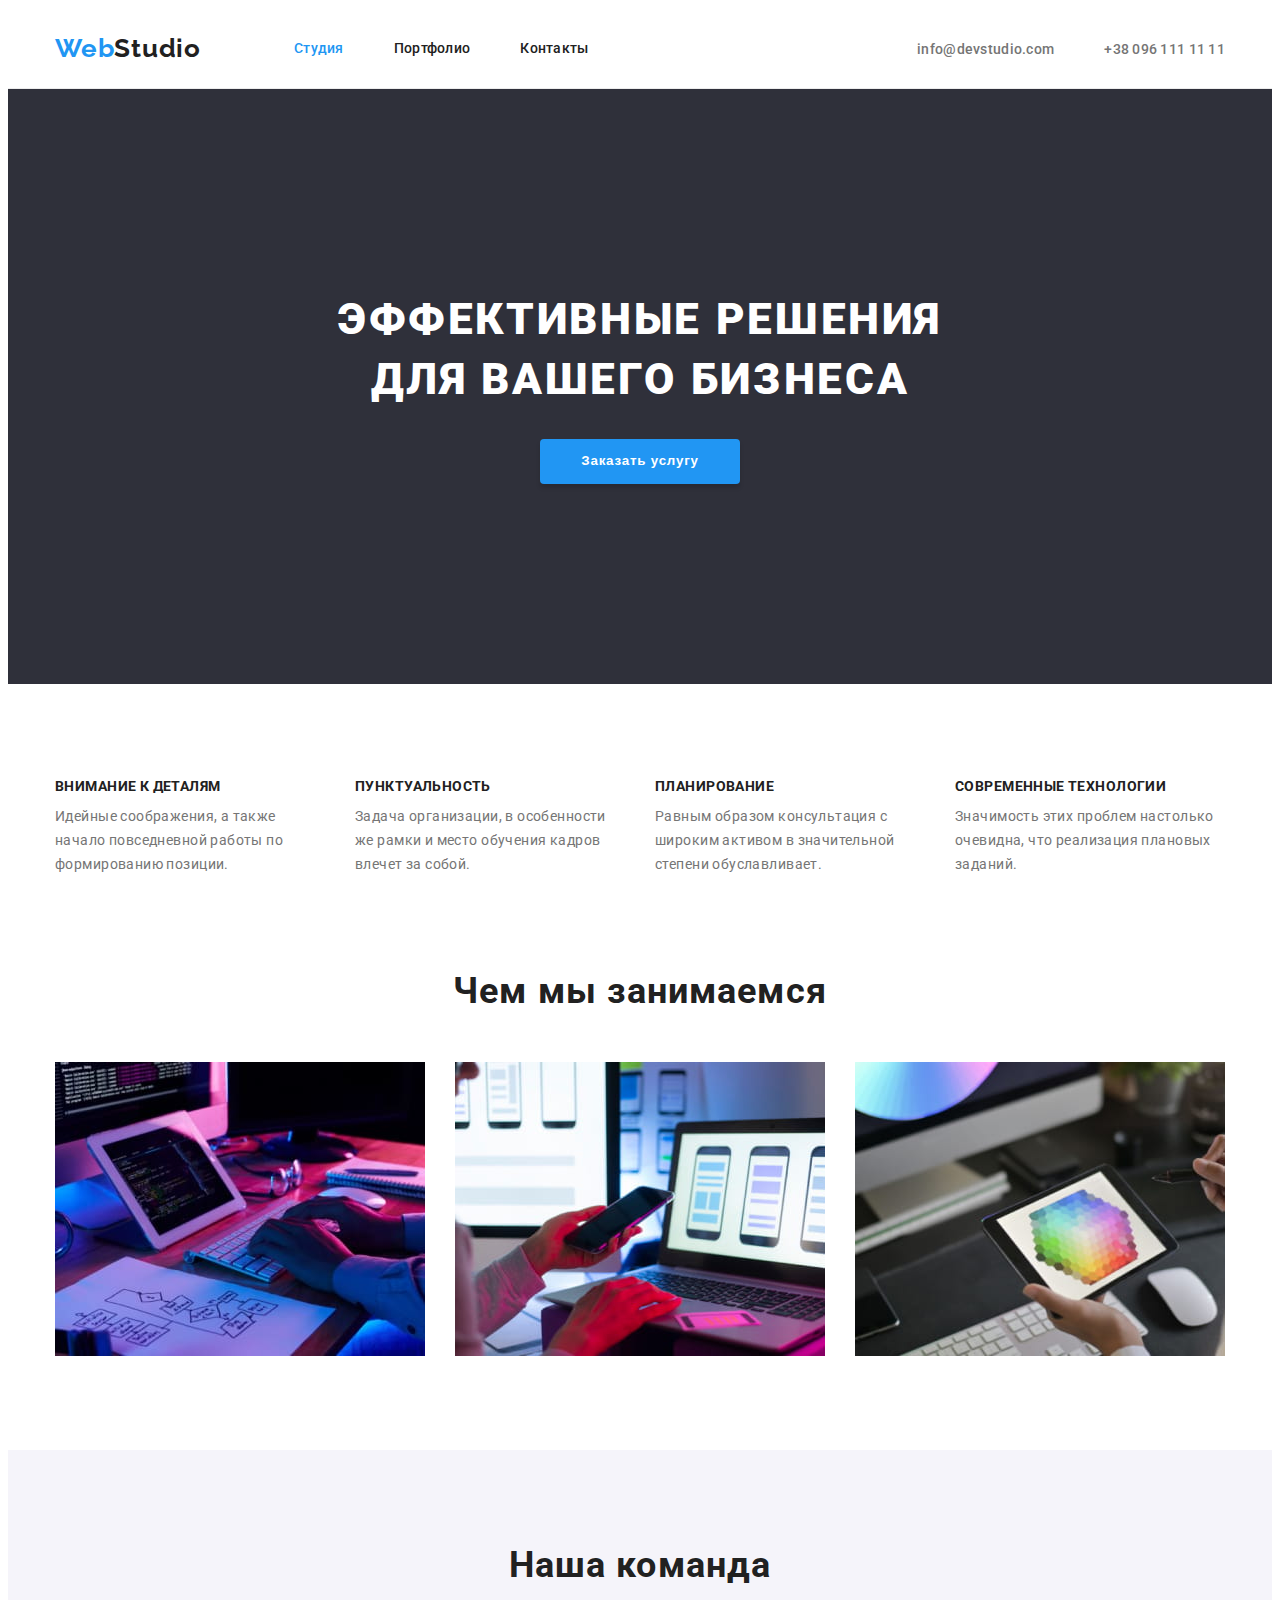
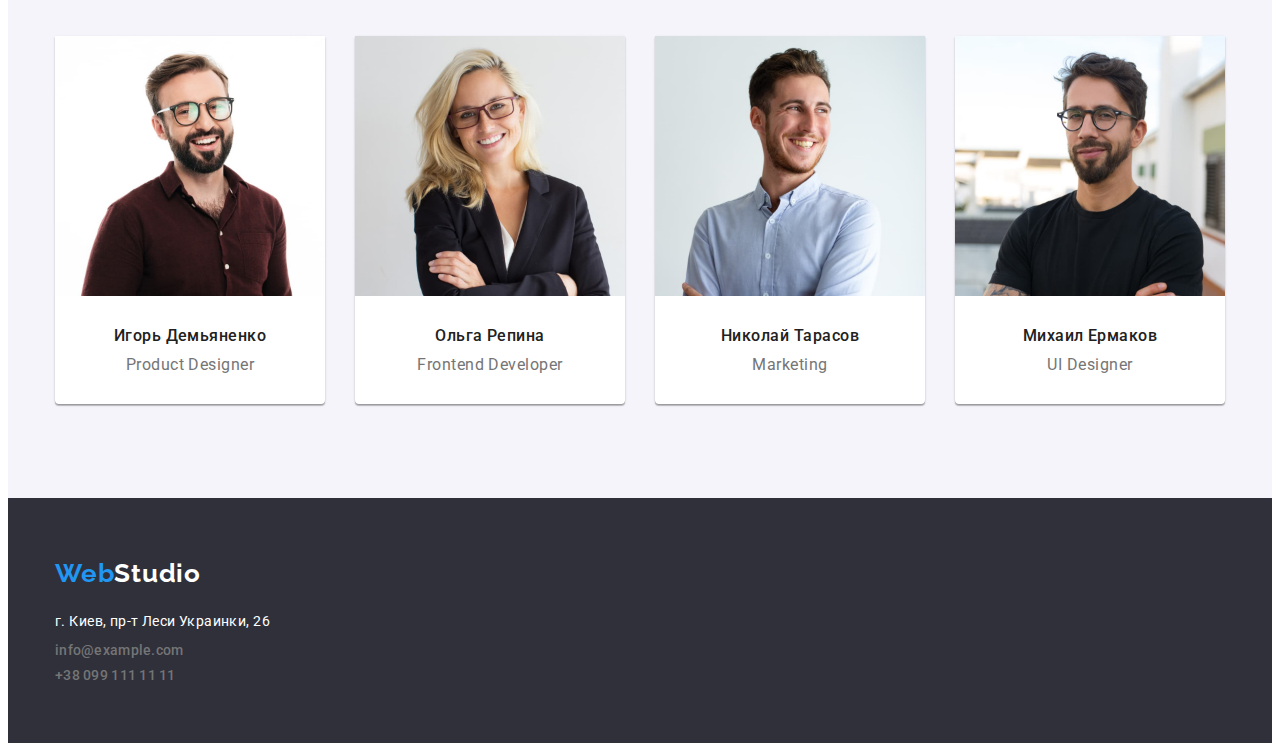
==== index.html @ 6e9d1734 "Previous files from my third homeworkare copied" ====
<!DOCTYPE html>
<html lang="ru">
  <head>
    <meta charset="UTF-8" />
    <meta http-equiv="X-UA-Compatible" content="IE=edge" />
    <meta name="viewport" content="width=device-width, initial-scale=1.0" />
    <link rel="preconnect" href="https://fonts.googleapis.com" />
    <link rel="preconnect" href="https://fonts.gstatic.com" crossorigin />
    <link
      href="https://fonts.googleapis.com/css2?family=Raleway:wght@700&family=Roboto:wght@400;500;700;900&display=swap"
      rel="stylesheet"
    />
    <link
      rel="stylesheet"
      href="https://cdnjs.cloudflare.com/ajax/libs/modern-normalize/1.1.0/modern-normalize.min.css"
      integrity="sha512-wpPYUAdjBVSE4KJnH1VR1HeZfpl1ub8YT/NKx4PuQ5NmX2tKuGu6U/JRp5y+Y8XG2tV+wKQpNHVUX03MfMFn9Q=="
      crossorigin="anonymous"
      referrerpolicy="no-referrer"
    />
    <link rel="stylesheet" href="./css/styles.css" />
    <title>Студия</title>
  </head>
  <body>
    <header class="header">
      <div class="container nav-container">
        <nav class="navigation">
          <a href="./index.html" class="logo link"
            >Web<span class="dark-logo">Studio</span></a
          >
          <ul class="header-list list">
            <li class="header-item">
              <a href="./index.html" class="header-link link current">Студия</a>
            </li>
            <li class="header-item">
              <a href="./portfolio.html" class="header-link link">Портфолио</a>
            </li>
            <li class="header-item">
              <a href="" class="header-link link">Контакты</a>
            </li>
          </ul>
        </nav>
        <ul class="contacts-list list">
          <li class="contacts-item">
            <a href="mailto:info@devstudio.com" class="contacts-link link"
              >info@devstudio.com</a
            >
          </li>
          <li class="contacts-item">
            <a href="tel:+380961111111" class="contacts-link link"
              >+38 096 111 11 11</a
            >
          </li>
        </ul>
      </div>
    </header>

    <main>
      <section class="hero-section">
        <h1 class="hero-title">ЭФФЕКТИВНЫЕ РЕШЕНИЯ <br />ДЛЯ ВАШЕГО БИЗНЕСА</h1>
        <button type="button" class="hero-btn button">Заказать услугу</button>
      </section>

      <section class="features-section section">
        <div class="container">
          <h2 class="visually-hidden">Особенности</h2>

          <ul class="features-list list">
            <li class="features-item">
              <h3 class="features-item-title">Внимание к деталям</h3>
              <p class="features-item-text">
                Идейные соображения, а также начало повседневной работы по
                формированию позиции.
              </p>
            </li>
            <li class="features-item">
              <h3 class="features-item-title">Пунктуальность</h3>
              <p class="features-item-text">
                Задача организации, в особенности же рамки и место обучения
                кадров влечет за собой.
              </p>
            </li>
            <li class="features-item">
              <h3 class="features-item-title">Планирование</h3>
              <p class="features-item-text">
                Равным образом консультация с широким активом в значительной
                степени обуславливает.
              </p>
            </li>
            <li class="features-item">
              <h3 class="features-item-title">Современные технологии</h3>
              <p class="features-item-text">
                Значимость этих проблем настолько очевидна, что реализация
                плановых заданий.
              </p>
            </li>
          </ul>
        </div>
      </section>

      <section class="works-section section">
        <div class="container">
          <h2 class="works-title">Чем мы занимаемся</h2>

          <ul class="works-list list">
            <li class="works-item">
              <img
                src="images/programer-working-his-desk-office.jpg"
                alt="programer-working-his-desk-office"
                width="370"
                class="works-image"
              />
            </li>
            <li class="works-item">
              <img
                src="images/web-ui-designers-are-developing-application-smartphones-team-creators-is-working-interface-mobile-phones.jpg"
                alt="web-ui-designers-are-developing-application-smartphones-team-creators-is-working-interface-mobile-phones"
                width="370"
                class="works-image"
              />
            </li>
            <li class="works-item">
              <img
                src="images/creative-artist-web-design-with-working-colour-selection-graphic-tablet.jpg"
                alt="creative-artist-web-design-with-working-colour-selection-graphic-tablet"
                width="370"
                class="works-image"
              />
            </li>
          </ul>
        </div>
      </section>

      <section class="team-section section">
        <div class="container">
          <h2 class="team-title">Наша команда</h2>
          <ul class="team-list list">
            <li class="team-item">
              <img
                src="images/product-designer-photo.jpg"
                alt="Игорь Демьяненко - Product Designer"
                width="270"
                class="team-photo"
              />
              <div class="team-item-text">
                <h3 class="team-name">Игорь Демьяненко</h3>
                <p lang="en" class="team-position">Product Designer</p>
              </div>
            </li>
            <li class="team-item">
              <img
                src="images/frontend_developer-photo.jpg"
                alt="Ольга Репина - Frontend Developer"
                width="270"
                class="team-photo"
              />
              <div class="team-item-text">
                <h3 class="team-name">Ольга Репина</h3>
                <p lang="en" class="team-position">Frontend Developer</p>
              </div>
            </li>
            <li class="team-item">
              <img
                src="images/marketing-photo.jpg"
                alt="Николай Тарасов - Marketing"
                width="270"
                class="team-photo"
              />
              <div class="team-item-text">
                <h3 class="team-name">Николай Тарасов</h3>
                <p lang="en" class="team-position">Marketing</p>
              </div>
            </li>
            <li class="team-item">
              <img
                src="images/ui-designer-photo.jpg"
                alt="Михаил Ермаков - UI Designer"
                width="270"
                class="team-photo"
              />
              <div class="team-item-text">
                <h3 class="team-name">Михаил Ермаков</h3>
                <p lang="en" class="team-position">UI Designer</p>
              </div>
            </li>
          </ul>
        </div>
      </section>
    </main>

    <footer class="footer">
      <div class="container">
        <a href="./index.html" class="logo link"
          >Web<span class="white-logo">Studio</span></a
        >

        <address class="address">
          <ul class="address-list list">
            <li class="address-item">
              <a
                href="https://goo.gl/maps/1CCgBMhMhpkexp9j6"
                class="address-link link"
                >г. Киев, пр-т Леси Украинки, 26</a
              >
            </li>
            <li class="address-item contacts-link">
              <a href="mailto:info@example.com" class="contacts-link link"
                >info@example.com</a
              >
            </li>
            <li class="address-item contacts-link">
              <a href="tel:+380991111111" class="contacts-link link"
                >+38 099 111 11 11</a
              >
            </li>
          </ul>
        </address>
      </div>
    </footer>
  </body>
</html>
---- css/styles.css ----
:root {
  --background-color: #ffffff;
  --header-text-color: #212121;
  --title-color: #212121;
  --hero-text-color: #ffffff;
  --secondary-text-color: #757575;
  --accent-color: #2196f3;
  --btn-color-active: #188ce8;
  --horizontal-header-line: #ececec;
  --dark-text-logo: #212121;
  --light-text-logo: #ffffff;
  --footer-background-color: #2f303a;
  --lightgrey-background-color: #f5f4fa;
  --adress-text-color: #ffffff;
  --filter-background-color: #f5f4fa;
  --filter-btn-text-color: #ffffff;
}

html {
  box-sizing: border-box;
}

*,
*::before,
*::after {
  box-sizing: inherit;
}

body {
  font-family: "Roboto", sans-serif;
  background-color: var(--background-color);
  color: var(--title-color);
}

h1,
h2,
h3,
h4,
h5,
h6,
p {
  margin: 0;
}

ul {
  margin: 0;
  padding: 0;
  list-style: none;
}

img {
  display: block;
  min-width: 100%;
  height: auto;
}

.button {
  cursor: pointer;
}

.container {
  margin-left: auto;
  margin-right: auto;
  width: 1200px;
  padding-left: 15px;
  padding-right: 15px;
}

.header {
  border-bottom: 1px solid var(--horizontal-header-line);
}

.visually-hidden {
  position: absolute;
  white-space: nowrap;
  width: 1px;
  height: 1px;
  overflow: hidden;
  border: 0;
  padding: 0;
  clip: rect(0 0 0 0);
  clip-path: inset(50%);
  margin: -1px;
}
/*-------HEADER-------*/

/*

.list {
  list-style: none;
}

*/

.section {
  padding-bottom: 94px;
  padding-top: 94px;
}

.link {
  text-decoration: none;
}

.navigation {
  display: flex;
  align-items: center;
}

.header .nav-container {
  display: flex;
  align-items: center;
}

.logo {
  font-family: Raleway;
  font-weight: 700;
  font-size: 26px;
  line-height: calc(31 / 26);
  letter-spacing: 0.03em;
  color: var(--accent-color);
}

.dark-logo {
  color: var(--dark-text-logo);
}

.header-list {
  display: flex;
  margin-left: 93px;
}

.header-item:last-child {
  margin-right: 0;
}

.header-item:not(:last-child) {
  margin-right: 50px;
}

.header-link {
  display: block;
  padding-top: 32px;
  padding-bottom: 32px;
  font-weight: 500;
  font-size: 14px;
  line-height: calc(16 / 14);
  letter-spacing: 0.02em;
  color: var(--header-text-color);
}

.header-link:hover,
.header-link:focus {
  color: var(--accent-color);
}

.contacts-list {
  display: flex;
  margin-left: auto;
}

.contacts-list .contacts-item + .contacts-item {
  margin-left: 50px;
}

.contacts-link {
  font-weight: 500;
  font-size: 14px;
  line-height: calc(16 / 14);
  letter-spacing: 0.02em;
  color: var(--secondary-text-color);
}

.contacts-link:hover,
.contacts-link:focus {
  color: var(--accent-color);
}

.current {
  color: var(--accent-color);
}
/*-------HERO-------*/

.hero-section {
  padding-top: 200px;
  padding-bottom: 200px;
  text-align: center;
  background-color: var(--footer-background-color);
}

.hero-title {
  margin-bottom: 30px;
  font-weight: 900;
  font-size: 44px;
  line-height: calc(60 / 44);
  letter-spacing: 0.06em;
  color: var(--hero-text-color);
}

.hero-btn {
  display: inline-block;
  border: 0;
  border-radius: 4px;
  padding: 10px 32px;
  min-width: 200px;

  font-weight: 700;
  line-height: calc(30 / 16);

  align-items: center;
  text-align: center;
  letter-spacing: 0.06em;
  color: var(--hero-text-color);
  background: var(--accent-color);
  box-shadow: 0px 4px 4px rgba(0, 0, 0, 0.15);
}

.hero-btn:active {
  background: var(--btn-color-active);
}

/*-------FEATURES-------*/

.features-item {
  width: 270px;
}

.features-item + .features-item {
  margin-left: 30px;
}

.features-item-title {
  margin-bottom: 10px;
  font-weight: 700;
  font-size: 14px;
  line-height: calc(16 / 14);
  letter-spacing: 0.03em;
  text-transform: uppercase;
  color: var(--title-color);
}

.features-item-text {
  font-size: 14px;
  line-height: calc(24 / 14);
  letter-spacing: 0.03em;
  color: var(--secondary-text-color);
}

.features-list {
  display: flex;
  flex-wrap: wrap;
}

/*-------WORKS------*/

.works-section {
  padding-top: 0;
}

.works-title {
  margin-bottom: 50px;
  font-weight: 700;
  font-size: 36px;
  line-height: calc(42 / 36);
  text-align: center;
  letter-spacing: 0.03em;
  color: var(--title-color);
}

.works-list {
  display: flex;
}

.works-item + .works-item {
  margin-left: 30px;
}
/*-----TEAM-------*/

.team-section {
  padding-top: 94px;
  background-color: var(--lightgrey-background-color);
}

.team-item-text {
  padding-top: 30px;
  padding-bottom: 30px;
}

.team-title {
  margin-bottom: 50px;
  font-weight: 700;
  font-size: 36px;
  line-height: calc(42 / 36);
  text-align: center;
  letter-spacing: 0.03em;
  color: var(--title-color);
}

.team-list {
  display: flex;
}

.team-item {
  width: 270px;
  background: var(--background-color);
  box-shadow: 0px 1px 3px 0px rgba(0, 0, 0, 0.12),
    0px 1px 1px 0px rgba(0, 0, 0, 0.14), 0px 2px 1px 0px rgba(0, 0, 0, 0.2);
  border-radius: 0px 0px 4px 4px;
}

.team-item + .team-item {
  margin-left: 30px;
}

.team-name {
  margin-bottom: 10px;
  font-size: 16px;
  font-weight: 500;
  line-height: calc(19 / 16);
  text-align: center;
  letter-spacing: 0.03em;
  color: var(--title-color);
}

.team-position {
  line-height: calc(19 / 16);
  text-align: center;
  letter-spacing: 0.03em;
  color: var(--secondary-text-color);
}

/*-------FOOTER-----*/

.footer {
  padding-top: 60px;
  padding-bottom: 60px;
  background-color: var(--footer-background-color);
}

.address {
  margin-top: 20px;
  font-style: normal;
}

.address-item:not(:last-child) {
  margin-bottom: 9px;
}

.white-logo {
  color: var(--light-text-logo);
}

.address-link {
  font-size: 14px;
  line-height: calc(24 / 14);
  letter-spacing: 0.03em;
  color: var(--adress-text-color);
}

/*------PORTFOLIO-------*/

.portfolio-filters {
  display: flex;
  justify-content: center;
  margin-bottom: 50px;
}

.portfolio-filter-btn {
  min-width: 73px;
  padding: 6px 22px;
  font-weight: 500;
  line-height: calc(26 / 16);
  text-align: center;
  letter-spacing: 0.03em;
  color: var(--title-color);
  background: var(--filter-background-color);
  border-radius: 4px;
  border: 0;
}

.portfolio-filter-btn:hover,
.portfolio-filter-btn:focus {
  color: var(--filter-btn-text-color);
  background: var(--accent-color);
}

.portfolio-filter-item:last-child {
  margin-right: 0px;
}

.portfolio-filter-item:not(:last-child) {
  margin-right: 8px;
}

.portfolio-list {
  display: flex;
  flex-wrap: wrap;
  margin-left: -30px;
  margin-bottom: -30px;
}

.portfolio-item {
  width: calc(100% / 3 - 30px);
  margin-left: 30px;
  margin-bottom: 30px;

  background: #ffffff;
}

.portfolio-item-link {
  margin-bottom: 20px;
}

.portfolio-item-description {
  padding: 20px 24px;
  border-left: 1px solid #eeeeee;
  border-bottom: 1px solid #eeeeee;
  border-right: 1px solid #eeeeee;
}

.portfolio-item-title {
  margin-bottom: 4px;
  font-weight: 700;
  font-size: 18px;
  line-height: calc(36 / 18);
  letter-spacing: 0.06em;
  color: var(--title-color);
}

.portfolio-item-text {
  line-height: calc(30 / 16);
  letter-spacing: 0.03em;
  color: var(--secondary-text-color);
}
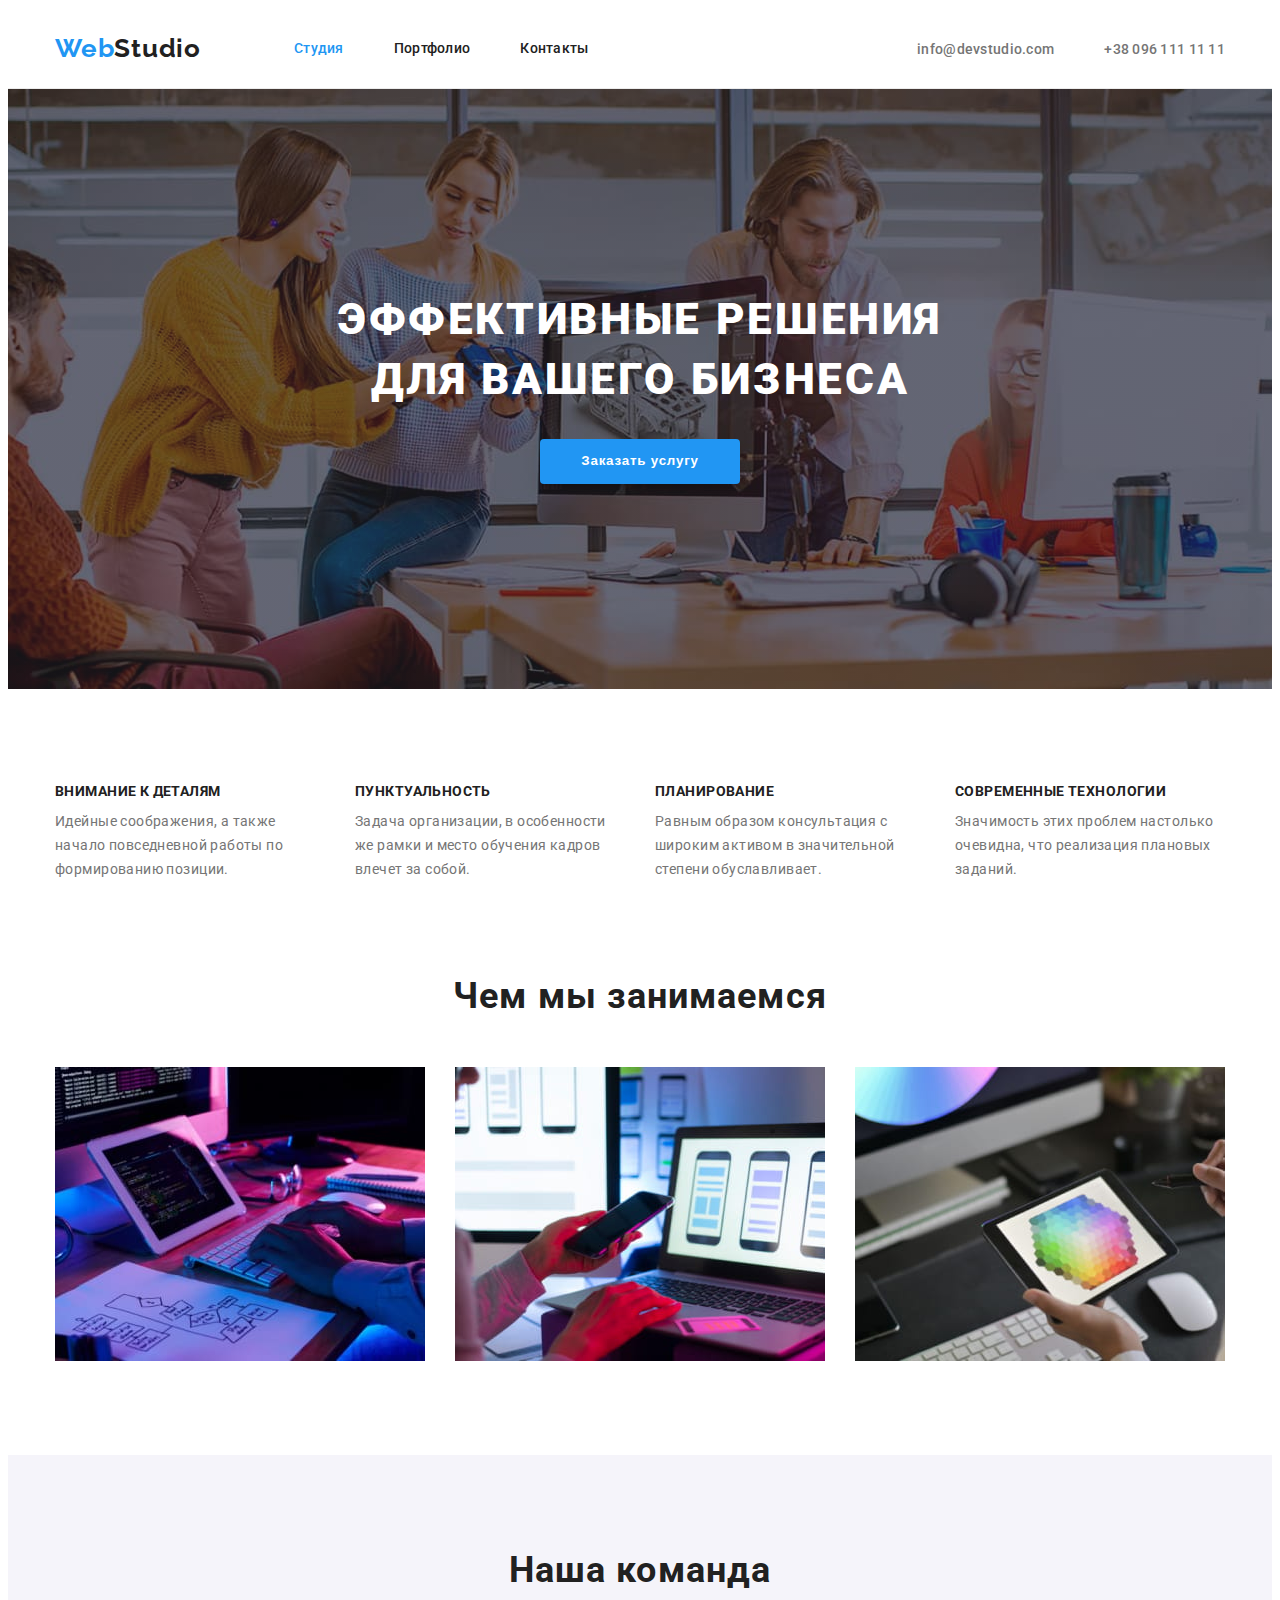
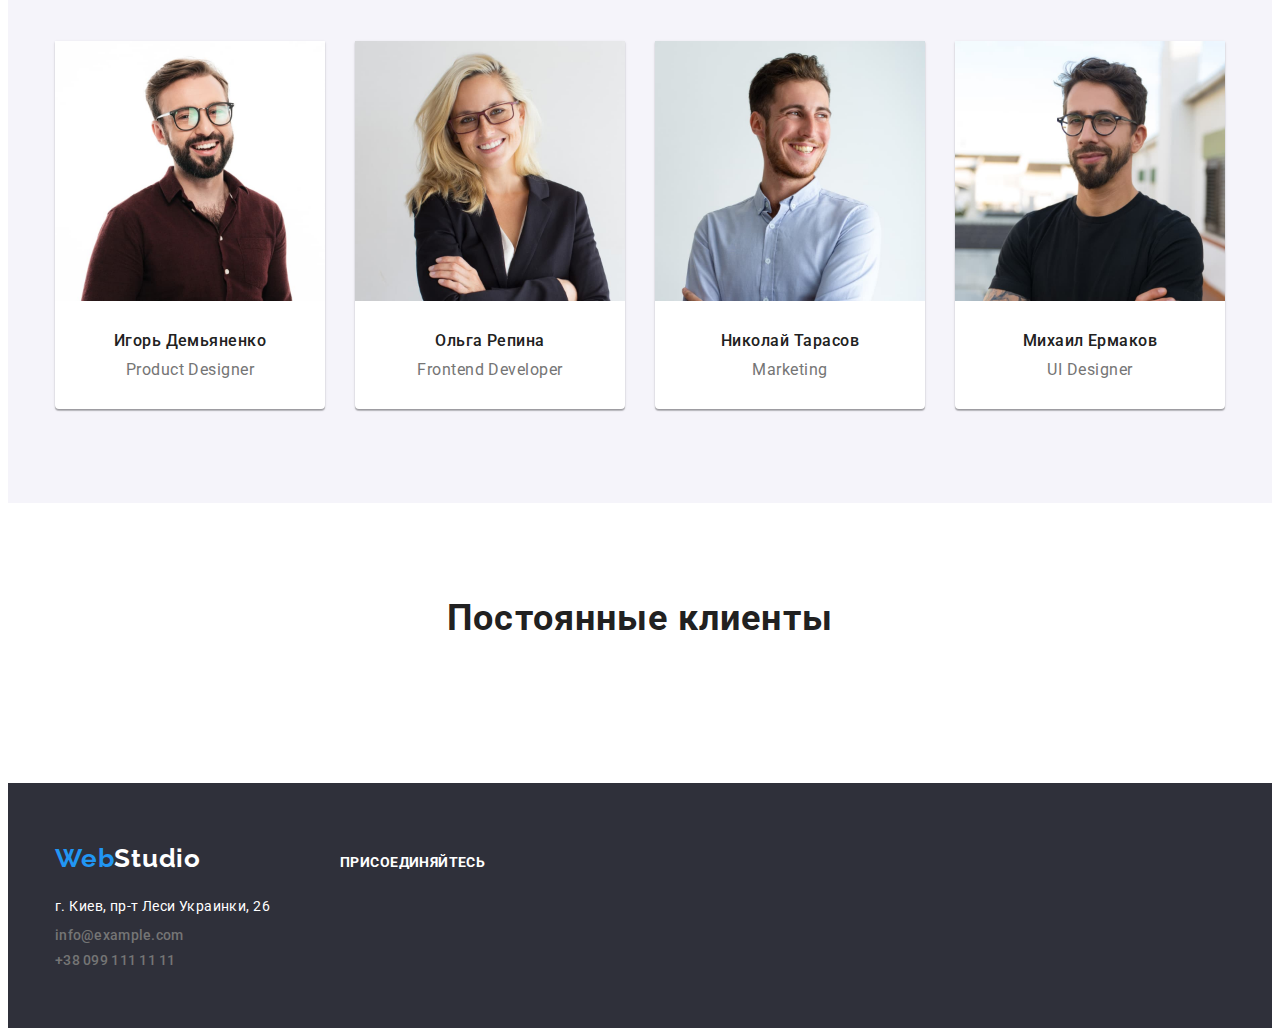
==== commit f13be18d: "html, hero background, icons.svg added" ====
--- a/index.html
+++ b/index.html
@@ -25,8 +25,8 @@
       <div class="container nav-container">
         <nav class="navigation">
           <a href="./index.html" class="logo link"
-            >Web<span class="dark-logo">Studio</span></a
-          >
+            >Web<span class="dark-logo">Studio</span>
+          </a>
           <ul class="header-list list">
             <li class="header-item">
               <a href="./index.html" class="header-link link current">Студия</a>
@@ -55,7 +55,7 @@
     </header>
 
     <main>
-      <section class="hero-section">
+      <section class="hero-overlay hero-section">
         <h1 class="hero-title">ЭФФЕКТИВНЫЕ РЕШЕНИЯ <br />ДЛЯ ВАШЕГО БИЗНЕСА</h1>
         <button type="button" class="hero-btn button">Заказать услугу</button>
       </section>
@@ -185,35 +185,60 @@
           </ul>
         </div>
       </section>
+
+      <section class="clients-section section">
+        <div class="container">
+          <h2 class="clients-title">Постоянные клиенты</h2>
+          <ul class="clients-list">
+            <li class="clients-item"><a href="/" class="clients-link"></a></li>
+            <li class="clients-item"><a href="/" class="clients-link"></a></li>
+            <li class="clients-item"><a href="/" class="clients-link"></a></li>
+            <li class="clients-item"><a href="/" class="clients-link"></a></li>
+            <li class="clients-item"><a href="/" class="clients-link"></a></li>
+            <li class="clients-item"><a href="/" class="clients-link"></a></li>
+          </ul>
+        </div>
+      </section>
     </main>
 
     <footer class="footer">
-      <div class="container">
-        <a href="./index.html" class="logo link"
-          >Web<span class="white-logo">Studio</span></a
-        >
-
-        <address class="address">
-          <ul class="address-list list">
-            <li class="address-item">
-              <a
-                href="https://goo.gl/maps/1CCgBMhMhpkexp9j6"
-                class="address-link link"
-                >г. Киев, пр-т Леси Украинки, 26</a
-              >
-            </li>
-            <li class="address-item contacts-link">
-              <a href="mailto:info@example.com" class="contacts-link link"
-                >info@example.com</a
-              >
-            </li>
-            <li class="address-item contacts-link">
-              <a href="tel:+380991111111" class="contacts-link link"
-                >+38 099 111 11 11</a
-              >
-            </li>
-          </ul>
-        </address>
+      <div class="container footer-container">
+        <div class="address-container">
+          <a href="./index.html" class="logo link"
+            >Web<span class="white-logo">Studio</span></a
+          >
+
+          <address class="address">
+            <ul class="address-list list">
+              <li class="address-item">
+                <a
+                  href="https://goo.gl/maps/1CCgBMhMhpkexp9j6"
+                  class="address-link link"
+                  >г. Киев, пр-т Леси Украинки, 26
+                </a>
+              </li>
+              <li class="address-item contacts-link">
+                <a href="mailto:info@example.com" class="contacts-link link"
+                  >info@example.com</a
+                >
+              </li>
+              <li class="address-item contacts-link">
+                <a href="tel:+380991111111" class="contacts-link link"
+                  >+38 099 111 11 11
+                </a>
+              </li>
+            </ul>
+          </address>
+        </div>
+        <div class="join-us">
+          <p class="join-us-text">присоединяйтесь</p>
+          <ul class="join-us-list">
+            <li class="join-us-item"><a href="/"></a></li>
+            <li class="join-us-item"><a href="/"></a></li>
+            <li class="join-us-item"><a href="/"></a></li>
+            <li class="join-us-item"><a href="/"></a></li>
+          </ul>
+        </div>
       </div>
     </footer>
   </body>
--- a/css/styles.css
+++ b/css/styles.css
@@ -184,7 +184,23 @@
   padding-top: 200px;
   padding-bottom: 200px;
   text-align: center;
-  background-color: var(--footer-background-color);
+  border-color: var(--footer-background-color);
+}
+
+.hero-overlay {
+  max-width: 1600px;
+  height: 600px;
+  margin-right: auto;
+  margin-left: auto;
+  background-image: linear-gradient(
+      to right,
+      rgba(47, 48, 58, 0.4),
+      rgba(47, 48, 58, 0.4)
+    ),
+    url("../images/hero-image.jpg");
+  background-repeat: no-repeat;
+  background-position: center;
+  background-size: cover;
 }
 
 .hero-title {
@@ -328,6 +344,26 @@
   color: var(--secondary-text-color);
 }
 
+/*-------CLIENTS--------*/
+
+.clients-section {
+  padding-top: 94px;
+}
+
+.clients-title {
+  margin-bottom: 50px;
+  font-weight: 700;
+  font-size: 36px;
+  line-height: calc(42 / 36);
+  text-align: center;
+  letter-spacing: 0.03em;
+  color: var(--title-color);
+}
+
+.clients-list {
+  display: flex;
+}
+
 /*-------FOOTER-----*/
 
 .footer {
@@ -336,6 +372,11 @@
   background-color: var(--footer-background-color);
 }
 
+.footer-container {
+  display: flex;
+  align-items: baseline;
+}
+
 .address {
   margin-top: 20px;
   font-style: normal;
@@ -353,6 +394,19 @@
   font-size: 14px;
   line-height: calc(24 / 14);
   letter-spacing: 0.03em;
+  color: var(--adress-text-color);
+}
+
+.join-us {
+  margin-left: 70px;
+}
+
+.join-us-text {
+  font-weight: 700;
+  font-size: 14px;
+  line-height: calc(16 / 14);
+  letter-spacing: 0.03em;
+  text-transform: uppercase;
   color: var(--adress-text-color);
 }
 
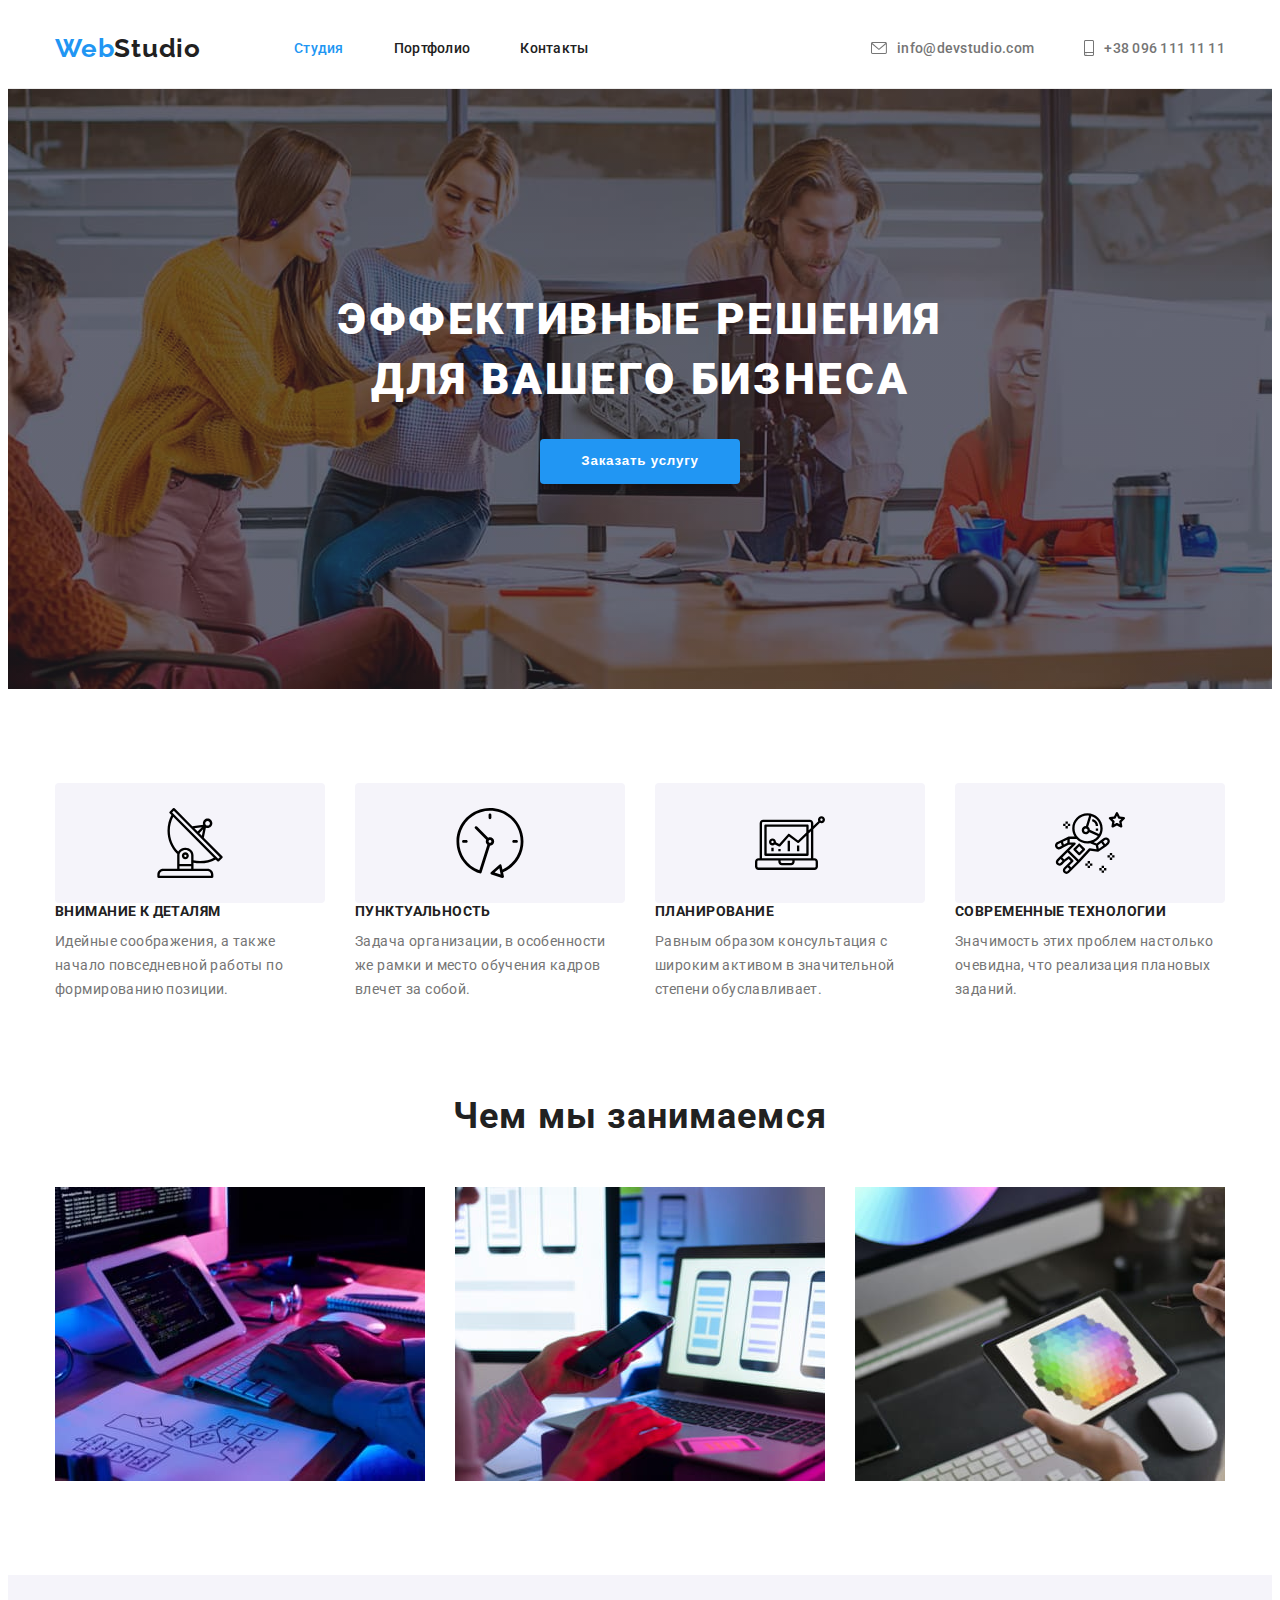
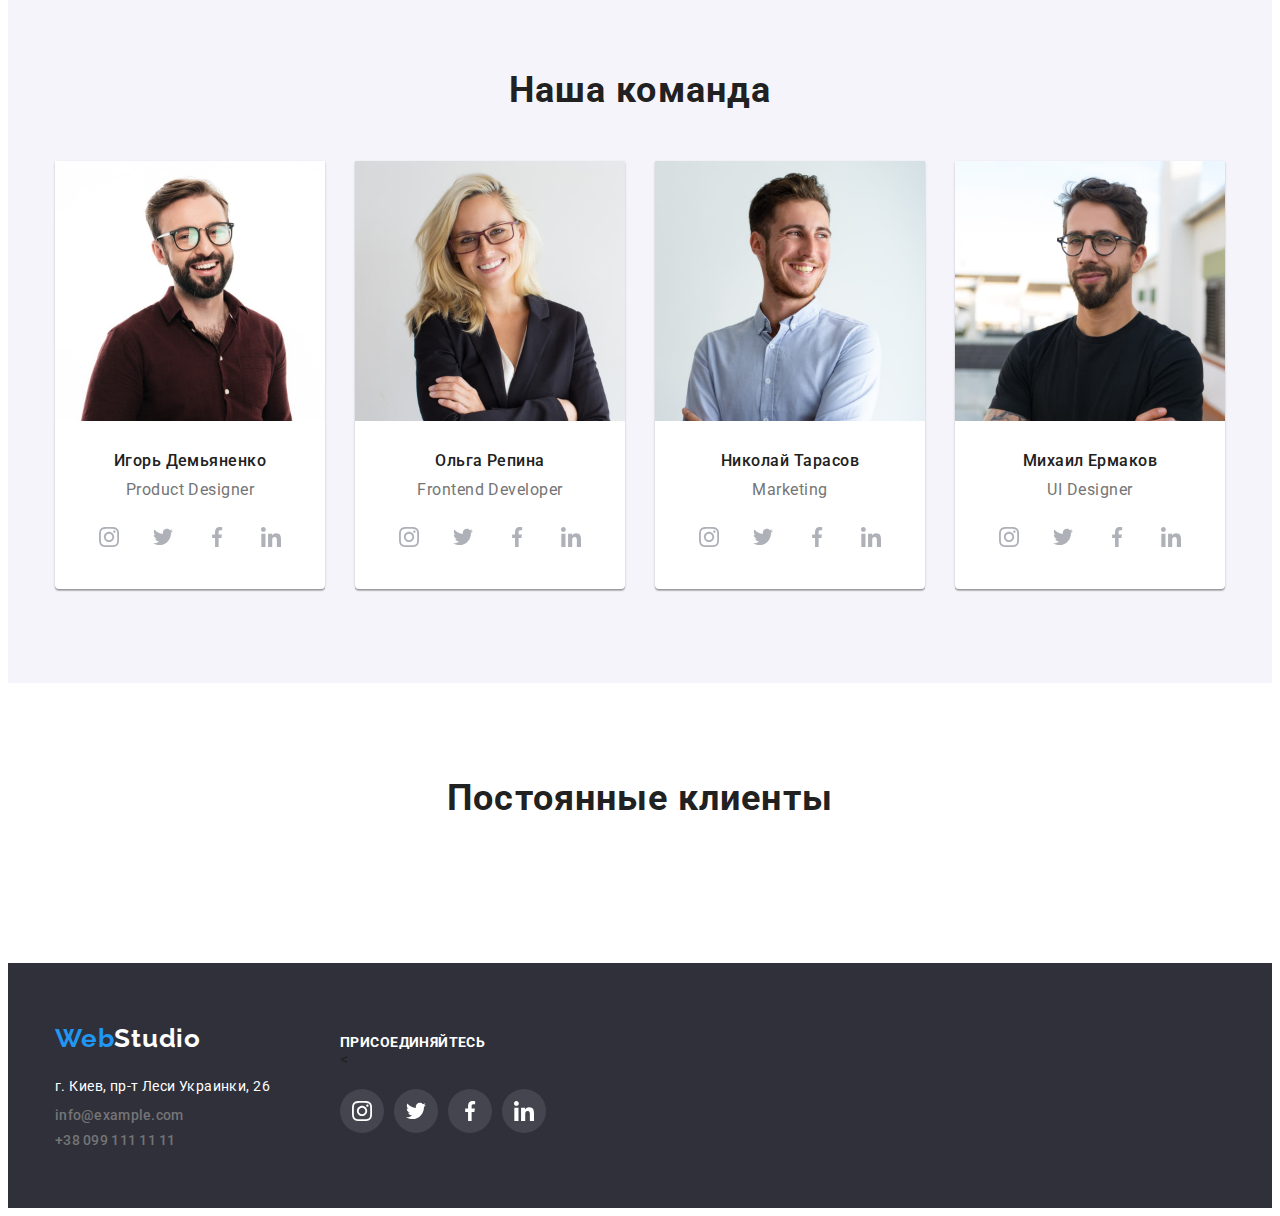
==== commit 0fc2e783: "index is ready except clients" ====
--- a/index.html
+++ b/index.html
@@ -41,13 +41,18 @@
         </nav>
         <ul class="contacts-list list">
           <li class="contacts-item">
-            <a href="mailto:info@devstudio.com" class="contacts-link link"
-              >info@devstudio.com</a
-            >
+            <a href="mailto:info@devstudio.com" class="contacts-link link">
+              <svg class="contacts-icon" width="16" height="12">
+                <use href="./images/icons.svg#icon-envelope"></use></svg
+              >info@devstudio.com
+            </a>
           </li>
           <li class="contacts-item">
-            <a href="tel:+380961111111" class="contacts-link link"
-              >+38 096 111 11 11</a
+            <a href="tel:+380961111111" class="contacts-link link">
+              <svg class="contacts-icon" width="10" height="16">
+                <use href="images/icons.svg#icon-smartphone"></use>
+              </svg>
+              +38 096 111 11 11</a
             >
           </li>
         </ul>
@@ -66,6 +71,11 @@
 
           <ul class="features-list list">
             <li class="features-item">
+              <div class="features-item-icon">
+                <svg class="features-icon" width="70" height="70">
+                  <use href="images/icons.svg#icon-antenna"></use>
+                </svg>
+              </div>
               <h3 class="features-item-title">Внимание к деталям</h3>
               <p class="features-item-text">
                 Идейные соображения, а также начало повседневной работы по
@@ -73,6 +83,11 @@
               </p>
             </li>
             <li class="features-item">
+              <div class="features-item-icon">
+                <svg class="features-icon" width="70" height="70">
+                  <use href="images/icons.svg#icon-clock"></use>
+                </svg>
+              </div>
               <h3 class="features-item-title">Пунктуальность</h3>
               <p class="features-item-text">
                 Задача организации, в особенности же рамки и место обучения
@@ -80,6 +95,11 @@
               </p>
             </li>
             <li class="features-item">
+              <div class="features-item-icon">
+                <svg class="features-icon" width="70" height="70">
+                  <use href="images/icons.svg#icon-diagram"></use>
+                </svg>
+              </div>
               <h3 class="features-item-title">Планирование</h3>
               <p class="features-item-text">
                 Равным образом консультация с широким активом в значительной
@@ -87,6 +107,11 @@
               </p>
             </li>
             <li class="features-item">
+              <div class="features-item-icon">
+                <svg class="features-icon" width="70" height="70">
+                  <use href="images/icons.svg#icon-astronaut"></use>
+                </svg>
+              </div>
               <h3 class="features-item-title">Современные технологии</h3>
               <p class="features-item-text">
                 Значимость этих проблем настолько очевидна, что реализация
@@ -144,6 +169,48 @@
               <div class="team-item-text">
                 <h3 class="team-name">Игорь Демьяненко</h3>
                 <p lang="en" class="team-position">Product Designer</p>
+                <ul class="team-social-list">
+                  <li class="team-item-social">
+                    <a
+                      href="https://www.instagram.com/"
+                      class="team-item-social-link"
+                    >
+                      <svg class="team-item-social-icon" width="20" height="20">
+                        <use href="images/icons.svg#icon-instagram"></use>
+                      </svg>
+                    </a>
+                  </li>
+                  <li class="team-item-social">
+                    <a
+                      href="https://twitter.com/?lang=ru"
+                      class="team-item-social-link"
+                    >
+                      <svg class="team-item-social-icon" width="20" height="20">
+                        <use href="images/icons.svg#icon-twitter"></use>
+                      </svg>
+                    </a>
+                  </li>
+                  <li class="team-item-social">
+                    <a
+                      href="https://www.facebook.com/"
+                      class="team-item-social-link"
+                    >
+                      <svg class="team-item-social-icon" width="20" height="20">
+                        <use href="images/icons.svg#icon-facebook"></use>
+                      </svg>
+                    </a>
+                  </li>
+                  <li class="team-item-social">
+                    <a
+                      href="https://www.linkedin.com/"
+                      class="team-item-social-link"
+                    >
+                      <svg class="team-item-social-icon" width="20" height="20">
+                        <use href="images/icons.svg#icon-linkedin"></use>
+                      </svg>
+                    </a>
+                  </li>
+                </ul>
               </div>
             </li>
             <li class="team-item">
@@ -156,6 +223,48 @@
               <div class="team-item-text">
                 <h3 class="team-name">Ольга Репина</h3>
                 <p lang="en" class="team-position">Frontend Developer</p>
+                <ul class="team-social-list">
+                  <li class="team-item-social">
+                    <a
+                      href="https://www.instagram.com/"
+                      class="team-item-social-link"
+                    >
+                      <svg class="team-item-social-icon" width="20" height="20">
+                        <use href="images/icons.svg#icon-instagram"></use>
+                      </svg>
+                    </a>
+                  </li>
+                  <li class="team-item-social">
+                    <a
+                      href="https://twitter.com/?lang=ru"
+                      class="team-item-social-link"
+                    >
+                      <svg class="team-item-social-icon" width="20" height="20">
+                        <use href="images/icons.svg#icon-twitter"></use>
+                      </svg>
+                    </a>
+                  </li>
+                  <li class="team-item-social">
+                    <a
+                      href="https://www.facebook.com/"
+                      class="team-item-social-link"
+                    >
+                      <svg class="team-item-social-icon" width="20" height="20">
+                        <use href="images/icons.svg#icon-facebook"></use>
+                      </svg>
+                    </a>
+                  </li>
+                  <li class="team-item-social">
+                    <a
+                      href="https://www.linkedin.com/"
+                      class="team-item-social-link"
+                    >
+                      <svg class="team-item-social-icon" width="20" height="20">
+                        <use href="images/icons.svg#icon-linkedin"></use>
+                      </svg>
+                    </a>
+                  </li>
+                </ul>
               </div>
             </li>
             <li class="team-item">
@@ -168,6 +277,48 @@
               <div class="team-item-text">
                 <h3 class="team-name">Николай Тарасов</h3>
                 <p lang="en" class="team-position">Marketing</p>
+                <ul class="team-social-list">
+                  <li class="team-item-social">
+                    <a
+                      href="https://www.instagram.com/"
+                      class="team-item-social-link"
+                    >
+                      <svg class="team-item-social-icon" width="20" height="20">
+                        <use href="images/icons.svg#icon-instagram"></use>
+                      </svg>
+                    </a>
+                  </li>
+                  <li class="team-item-social">
+                    <a
+                      href="https://twitter.com/?lang=ru"
+                      class="team-item-social-link"
+                    >
+                      <svg class="team-item-social-icon" width="20" height="20">
+                        <use href="images/icons.svg#icon-twitter"></use>
+                      </svg>
+                    </a>
+                  </li>
+                  <li class="team-item-social">
+                    <a
+                      href="https://www.facebook.com/"
+                      class="team-item-social-link"
+                    >
+                      <svg class="team-item-social-icon" width="20" height="20">
+                        <use href="images/icons.svg#icon-facebook"></use>
+                      </svg>
+                    </a>
+                  </li>
+                  <li class="team-item-social">
+                    <a
+                      href="https://www.linkedin.com/"
+                      class="team-item-social-link"
+                    >
+                      <svg class="team-item-social-icon" width="20" height="20">
+                        <use href="images/icons.svg#icon-linkedin"></use>
+                      </svg>
+                    </a>
+                  </li>
+                </ul>
               </div>
             </li>
             <li class="team-item">
@@ -180,6 +331,48 @@
               <div class="team-item-text">
                 <h3 class="team-name">Михаил Ермаков</h3>
                 <p lang="en" class="team-position">UI Designer</p>
+                <ul class="team-social-list">
+                  <li class="team-item-social">
+                    <a
+                      href="https://www.instagram.com/"
+                      class="team-item-social-link"
+                    >
+                      <svg class="team-item-social-icon" width="20" height="20">
+                        <use href="images/icons.svg#icon-instagram"></use>
+                      </svg>
+                    </a>
+                  </li>
+                  <li class="team-item-social">
+                    <a
+                      href="https://twitter.com/?lang=ru"
+                      class="team-item-social-link"
+                    >
+                      <svg class="team-item-social-icon" width="20" height="20">
+                        <use href="images/icons.svg#icon-twitter"></use>
+                      </svg>
+                    </a>
+                  </li>
+                  <li class="team-item-social">
+                    <a
+                      href="https://www.facebook.com/"
+                      class="team-item-social-link"
+                    >
+                      <svg class="team-item-social-icon" width="20" height="20">
+                        <use href="images/icons.svg#icon-facebook"></use>
+                      </svg>
+                    </a>
+                  </li>
+                  <li class="team-item-social">
+                    <a
+                      href="https://www.linkedin.com/"
+                      class="team-item-social-link"
+                    >
+                      <svg class="team-item-social-icon" width="20" height="20">
+                        <use href="images/icons.svg#icon-linkedin"></use>
+                      </svg>
+                    </a>
+                  </li>
+                </ul>
               </div>
             </li>
           </ul>
@@ -232,11 +425,36 @@
         </div>
         <div class="join-us">
           <p class="join-us-text">присоединяйтесь</p>
-          <ul class="join-us-list">
-            <li class="join-us-item"><a href="/"></a></li>
-            <li class="join-us-item"><a href="/"></a></li>
-            <li class="join-us-item"><a href="/"></a></li>
-            <li class="join-us-item"><a href="/"></a></li>
+          <
+          <ul class="footer-social-list">
+            <li class="footer-social-item">
+              <a href="https://www.instagram.com/" class="footer-social-link">
+                <svg class="footer-social-icon" width="20" height="20">
+                  <use href="images/icons.svg#icon-instagram"></use>
+                </svg>
+              </a>
+            </li>
+            <li class="footer-social-item">
+              <a href="https://twitter.com/?lang=ru" class="footer-social-link">
+                <svg class="footer-social-icon" width="20" height="20">
+                  <use href="images/icons.svg#icon-twitter"></use>
+                </svg>
+              </a>
+            </li>
+            <li class="footer-social-item">
+              <a href="https://www.facebook.com/" class="footer-social-link">
+                <svg class="footer-social-icon" width="20" height="20">
+                  <use href="images/icons.svg#icon-facebook"></use>
+                </svg>
+              </a>
+            </li>
+            <li class="footer-social-item">
+              <a href="https://www.linkedin.com/" class="footer-social-link">
+                <svg class="footer-social-icon" width="20" height="20">
+                  <use href="images/icons.svg#icon-linkedin"></use>
+                </svg>
+              </a>
+            </li>
           </ul>
         </div>
       </div>
--- a/css/styles.css
+++ b/css/styles.css
@@ -14,6 +14,7 @@
   --adress-text-color: #ffffff;
   --filter-background-color: #f5f4fa;
   --filter-btn-text-color: #ffffff;
+  --team-icons-color: #afb1b8;
 }
 
 html {
@@ -163,6 +164,8 @@
 }
 
 .contacts-link {
+  display: flex;
+  align-items: center;
   font-weight: 500;
   font-size: 14px;
   line-height: calc(16 / 14);
@@ -173,6 +176,15 @@
 .contacts-link:hover,
 .contacts-link:focus {
   color: var(--accent-color);
+}
+
+.contacts-icon {
+  margin-right: 10px;
+  fill: currentColor;
+}
+
+.contacts-icon:hover {
+  fill: var(--accent-color);
 }
 
 .current {
@@ -266,6 +278,16 @@
   flex-wrap: wrap;
 }
 
+.features-item-icon {
+  width: 270px;
+  height: 120px;
+  background: var(--lightgrey-background-color);
+  border-radius: 4px;
+}
+
+.features-icon {
+  margin: 25px 100px;
+}
 /*-------WORKS------*/
 
 .works-section {
@@ -344,6 +366,35 @@
   color: var(--secondary-text-color);
 }
 
+.team-social-list {
+  display: flex;
+  align-items: center;
+  margin-top: 16px;
+  justify-content: center;
+}
+
+.team-item-social-link {
+  width: 44px;
+  height: 44px;
+  display: flex;
+  align-items: center;
+  justify-content: center;
+  border-radius: 50%;
+  color: var(--team-icons-color);
+}
+
+.team-item-social-link:hover {
+  color: #ffffff;
+  background-color: var(--accent-color);
+}
+
+.team-item-social-icon {
+  fill: currentColor;
+}
+
+.team-item-social + .team-item-social {
+  margin-left: 10px;
+}
 /*-------CLIENTS--------*/
 
 .clients-section {
@@ -408,6 +459,38 @@
   letter-spacing: 0.03em;
   text-transform: uppercase;
   color: var(--adress-text-color);
+}
+
+.footer-social-list {
+  display: flex;
+  align-items: center;
+  margin-top: 20px;
+  align-items: center;
+  justify-content: center;
+}
+
+.footer-social-link {
+  display: flex;
+  width: 44px;
+  height: 44px;
+  align-items: center;
+  justify-content: center;
+  border-radius: 50%;
+  color: var(--light-text-logo);
+  background-color: rgba(255, 255, 255, 0.1);
+}
+
+.footer-social-link:hover {
+  color: var(--light-text-logo);
+  background-color: var(--accent-color);
+}
+
+.footer-social-icon {
+  fill: currentColor;
+}
+
+.footer-social-item + .footer-social-item {
+  margin-left: 10px;
 }
 
 /*------PORTFOLIO-------*/
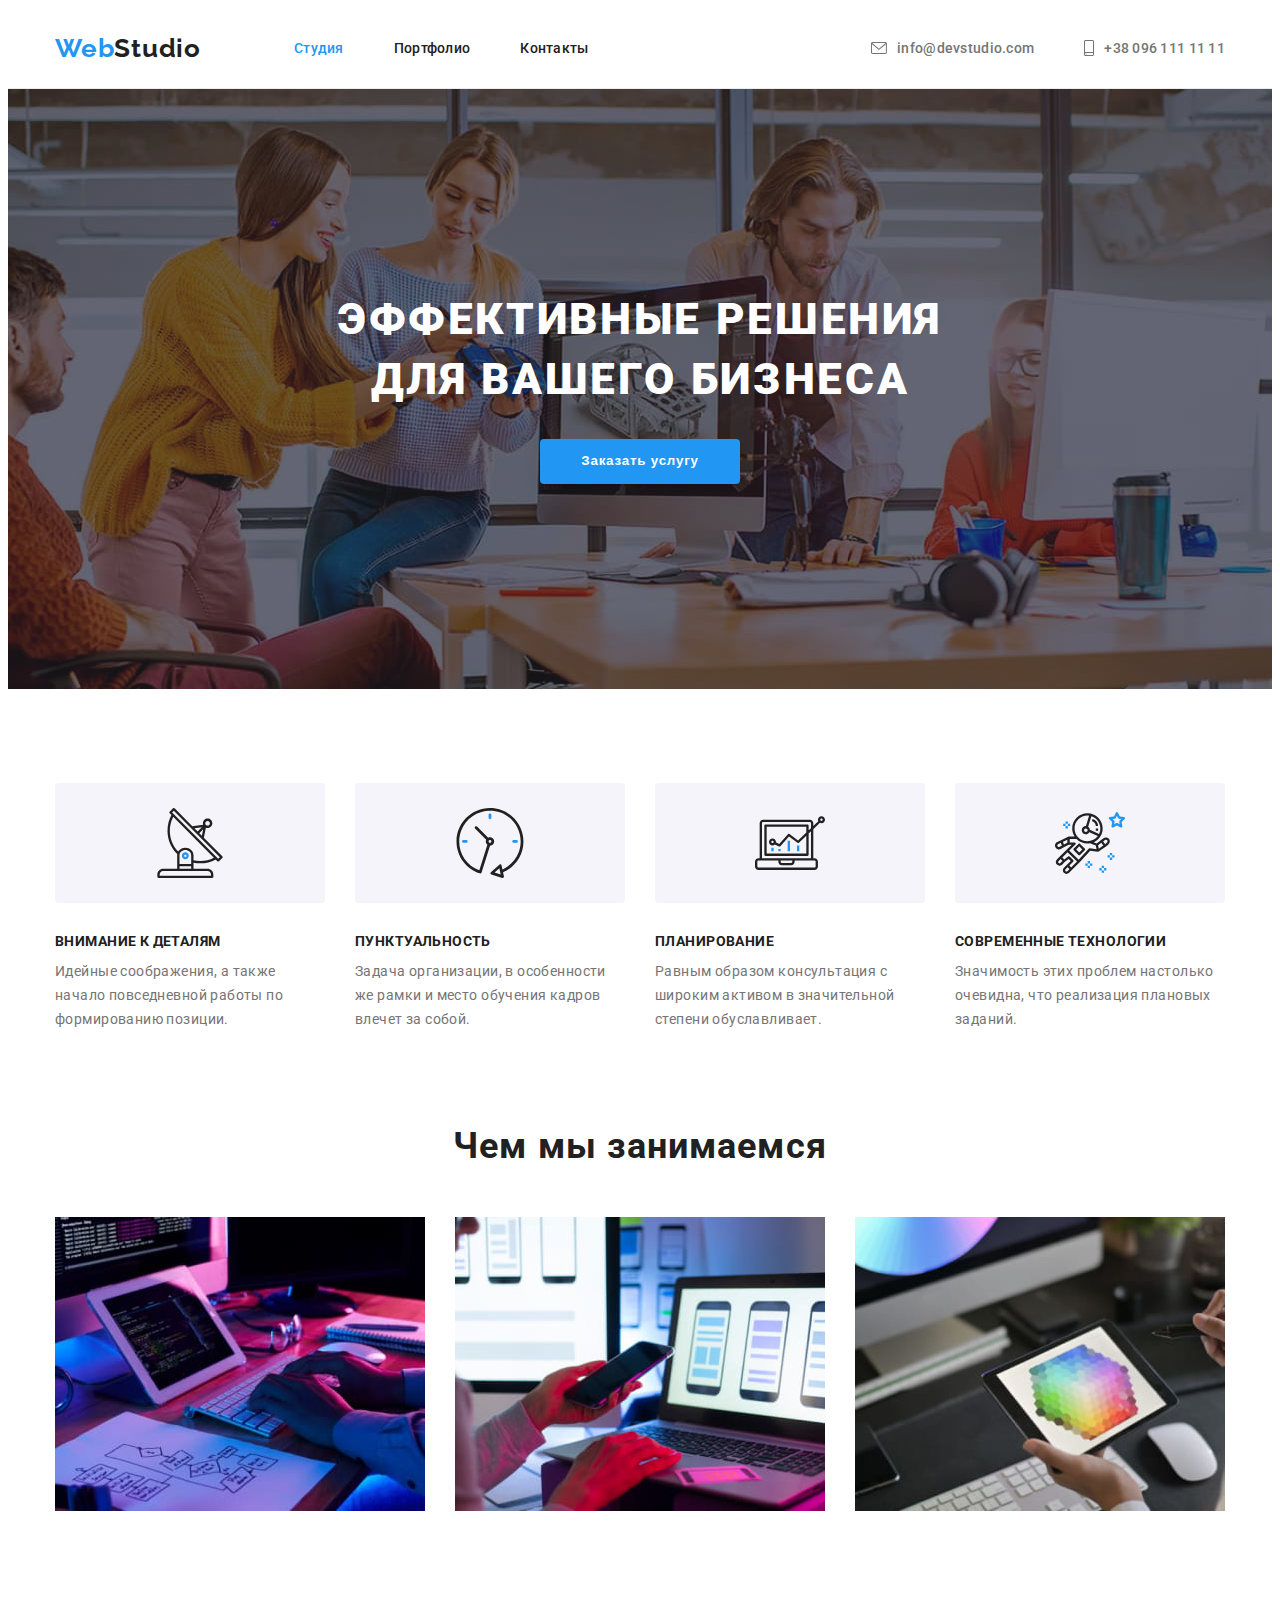
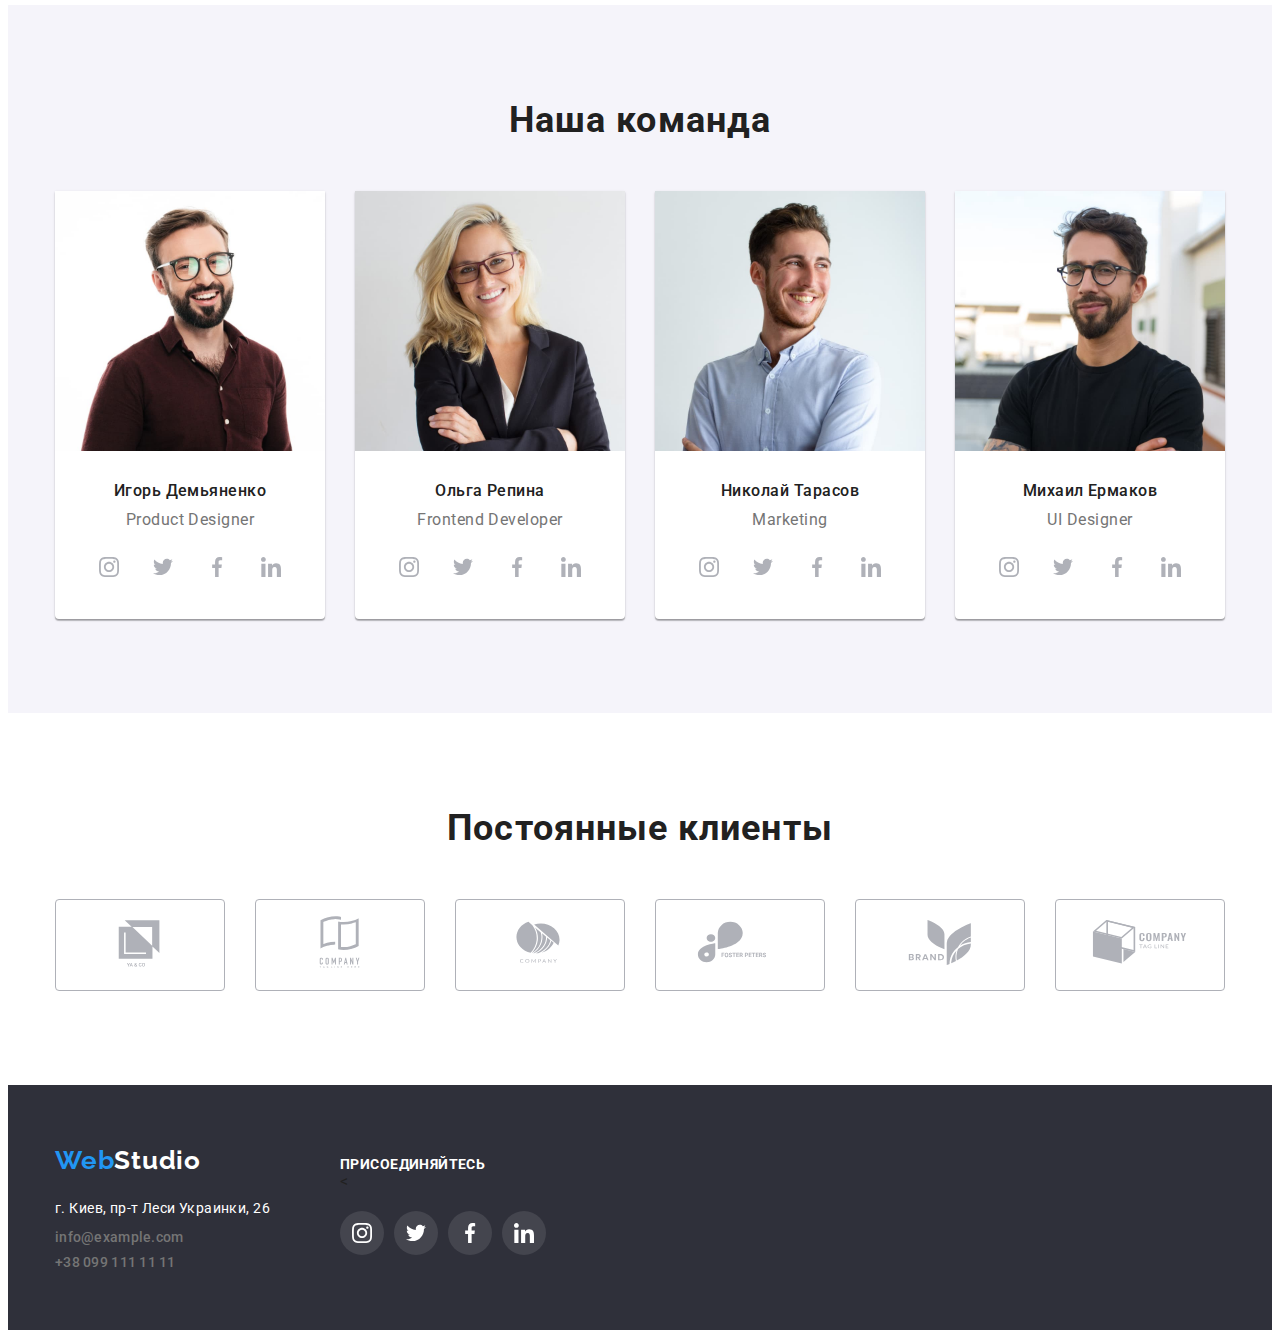
==== commit 68e4d084: "index and portfolio are done" ====
--- a/index.html
+++ b/index.html
@@ -383,12 +383,48 @@
         <div class="container">
           <h2 class="clients-title">Постоянные клиенты</h2>
           <ul class="clients-list">
-            <li class="clients-item"><a href="/" class="clients-link"></a></li>
-            <li class="clients-item"><a href="/" class="clients-link"></a></li>
-            <li class="clients-item"><a href="/" class="clients-link"></a></li>
-            <li class="clients-item"><a href="/" class="clients-link"></a></li>
-            <li class="clients-item"><a href="/" class="clients-link"></a></li>
-            <li class="clients-item"><a href="/" class="clients-link"></a></li>
+            <li class="clients-item">
+              <a href="/" class="clients-link">
+                <svg class="clients-item-icon" width="106" height="60">
+                  <use href="./images/icons.svg#icon-logo1"></use>
+                </svg>
+              </a>
+            </li>
+            <li class="clients-item">
+              <a href="/" class="clients-link">
+                <svg class="clients-item-icon" width="106" height="60">
+                  <use href="./images/icons.svg#icon-logo2"></use>
+                </svg>
+              </a>
+            </li>
+            <li class="clients-item">
+              <a href="/" class="clients-link">
+                <svg class="clients-item-icon" width="106" height="60">
+                  <use href="./images/icons.svg#icon-logo3"></use>
+                </svg>
+              </a>
+            </li>
+            <li class="clients-item">
+              <a href="/" class="clients-link">
+                <svg class="clients-item-icon" width="106" height="60">
+                  <use href="./images/icons.svg#icon-logo4"></use>
+                </svg>
+              </a>
+            </li>
+            <li class="clients-item">
+              <a href="/" class="clients-link">
+                <svg class="clients-item-icon" width="106" height="60">
+                  <use href="./images/icons.svg#icon-logo5"></use>
+                </svg>
+              </a>
+            </li>
+            <li class="clients-item">
+              <a href="/" class="clients-link">
+                <svg class="clients-item-icon" width="106" height="60">
+                  <use href="./images/icons.svg#icon-logo6"></use>
+                </svg>
+              </a>
+            </li>
           </ul>
         </div>
       </section>
--- a/css/styles.css
+++ b/css/styles.css
@@ -257,6 +257,7 @@
 }
 
 .features-item-title {
+  margin-top: 30px;
   margin-bottom: 10px;
   font-weight: 700;
   font-size: 14px;
@@ -415,6 +416,35 @@
   display: flex;
 }
 
+.clients-link {
+  color: var(--team-icons-color);
+}
+
+.clients-item {
+  display: flex;
+  align-items: center;
+  justify-content: center;
+  width: 170px;
+  height: 92px;
+  border: 1px solid #afb1b8;
+  border-radius: 4px;
+}
+
+.clients-item + .clients-item {
+  margin-left: 30px;
+}
+
+.clients-item-icon {
+  fill: currentColor;
+}
+
+.clients-item:hover {
+  border-color: var(--accent-color);
+}
+
+.clients-item-icon:hover {
+  fill: var(--accent-color);
+}
 /*-------FOOTER-----*/
 
 .footer {
@@ -516,6 +546,8 @@
 
 .portfolio-filter-btn:hover,
 .portfolio-filter-btn:focus {
+  box-shadow: 0px 3px 1px rgba(0, 0, 0, 0.1), 0px 1px 2px rgba(0, 0, 0, 0.08),
+    0px 2px 2px rgba(0, 0, 0, 0.12);
   color: var(--filter-btn-text-color);
   background: var(--accent-color);
 }
@@ -541,6 +573,12 @@
   margin-bottom: 30px;
 
   background: #ffffff;
+}
+
+.portfolio-item:hover,
+.portfolio-item:focus {
+  box-shadow: 0px 1px 1px rgba(0, 0, 0, 0.12), 0px 4px 4px rgba(0, 0, 0, 0.06),
+    1px 4px 6px rgba(0, 0, 0, 0.16);
 }
 
 .portfolio-item-link {
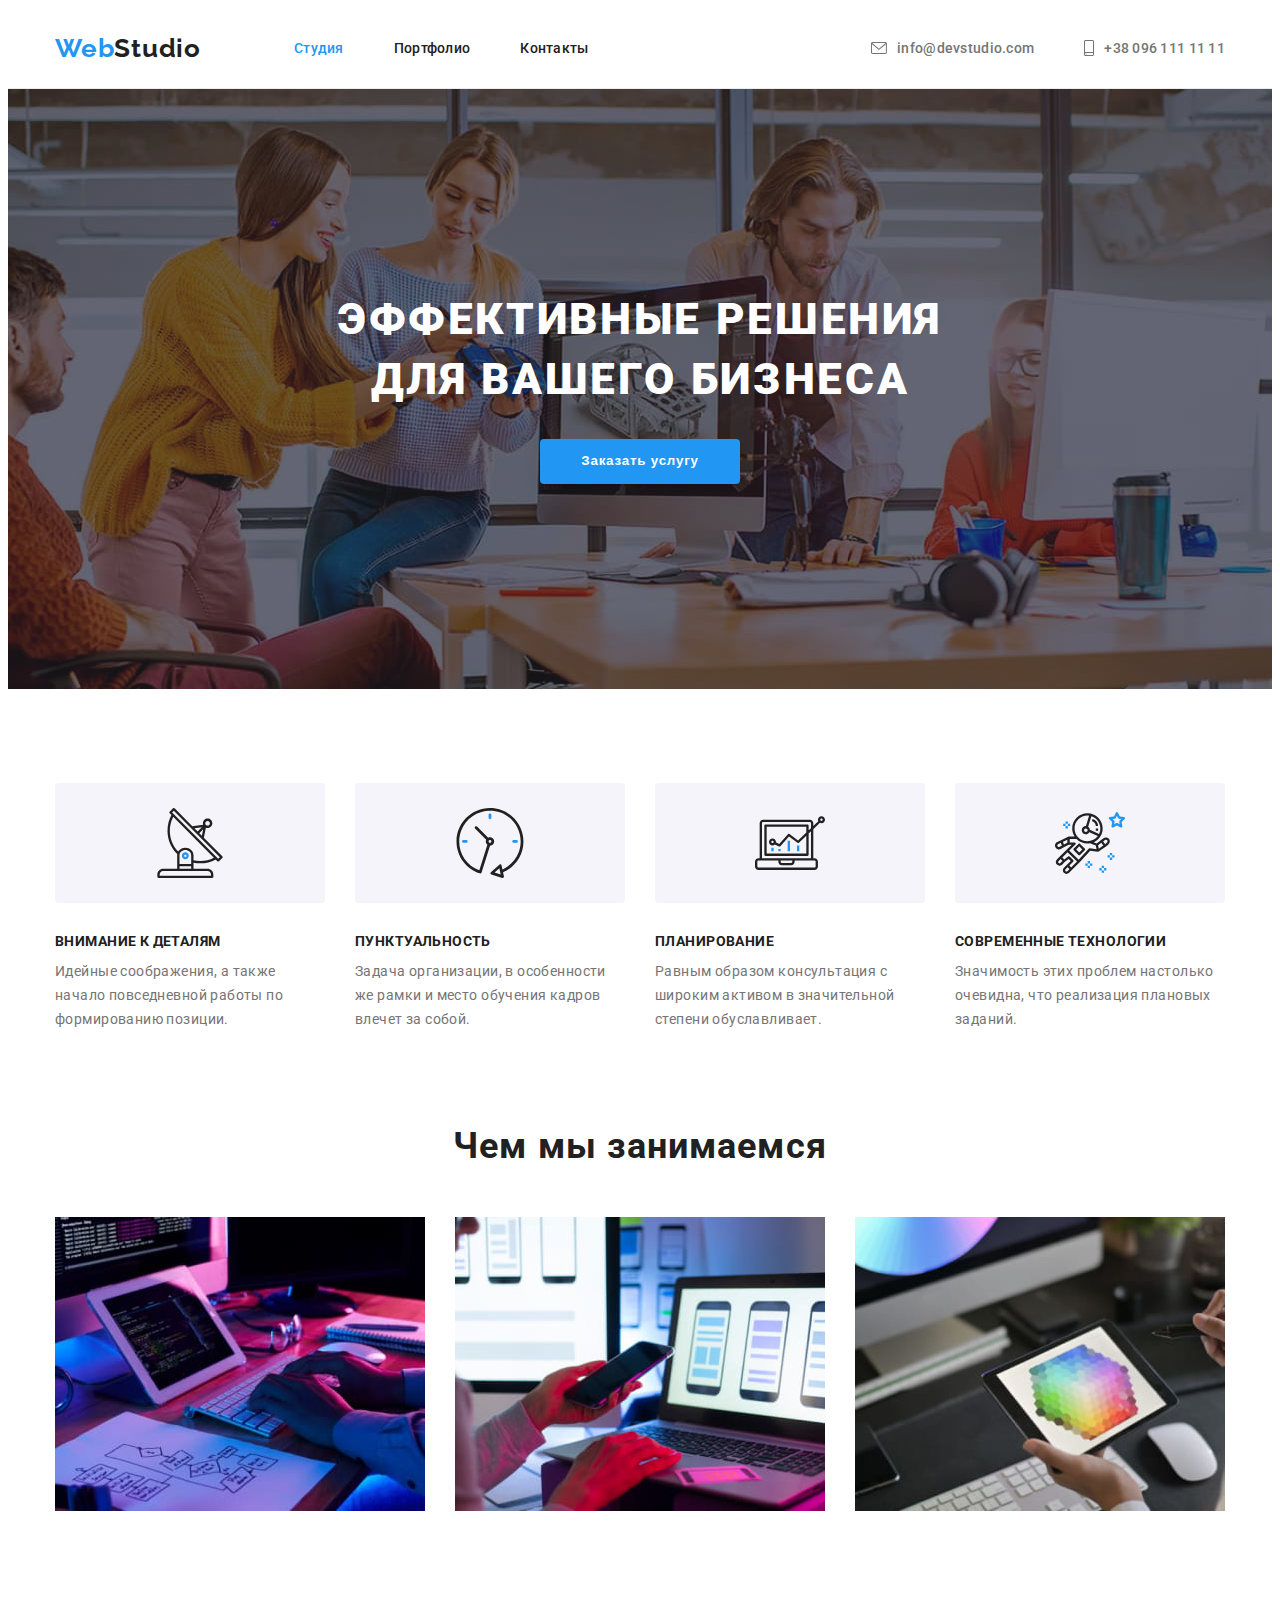
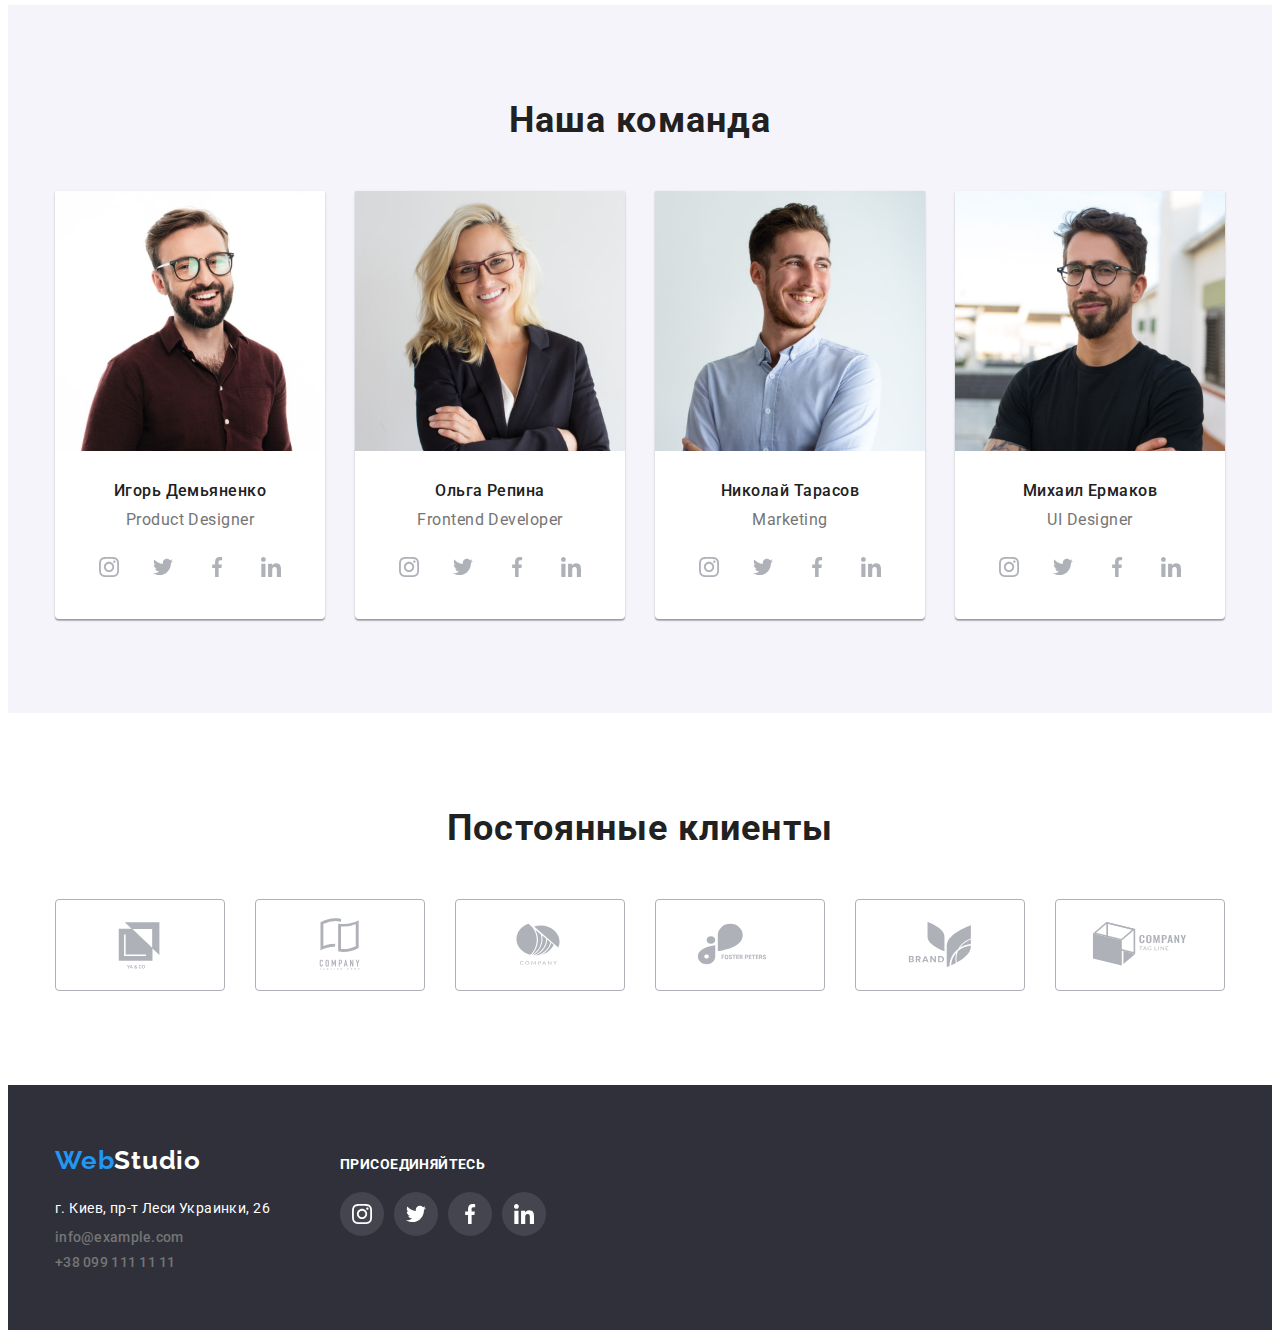
==== commit 47d02712: "fixed some mistakes" ====
--- a/index.html
+++ b/index.html
@@ -461,7 +461,6 @@
         </div>
         <div class="join-us">
           <p class="join-us-text">присоединяйтесь</p>
-          <
           <ul class="footer-social-list">
             <li class="footer-social-item">
               <a href="https://www.instagram.com/" class="footer-social-link">
--- a/css/styles.css
+++ b/css/styles.css
@@ -183,10 +183,6 @@
   fill: currentColor;
 }
 
-.contacts-icon:hover {
-  fill: var(--accent-color);
-}
-
 .current {
   color: var(--accent-color);
 }
@@ -280,15 +276,14 @@
 }
 
 .features-item-icon {
-  width: 270px;
+  display: flex;
+  align-items: center;
+  justify-content: center;
   height: 120px;
   background: var(--lightgrey-background-color);
   border-radius: 4px;
 }
 
-.features-icon {
-  margin: 25px 100px;
-}
 /*-------WORKS------*/
 
 .works-section {
@@ -384,7 +379,8 @@
   color: var(--team-icons-color);
 }
 
-.team-item-social-link:hover {
+.team-item-social-link:hover,
+.team-item-social-link:focus {
   color: #ffffff;
   background-color: var(--accent-color);
 }
@@ -417,17 +413,19 @@
 }
 
 .clients-link {
+  width: 100%;
+  height: 100%;
+  display: flex;
+  align-items: center;
+  justify-content: center;
+  border: 1px solid var(--team-icons-color);
+  border-radius: 4px;
   color: var(--team-icons-color);
 }
 
 .clients-item {
-  display: flex;
-  align-items: center;
-  justify-content: center;
   width: 170px;
   height: 92px;
-  border: 1px solid #afb1b8;
-  border-radius: 4px;
 }
 
 .clients-item + .clients-item {
@@ -438,13 +436,12 @@
   fill: currentColor;
 }
 
-.clients-item:hover {
+.clients-link:hover,
+.clients-link:focus {
+  color: var(--accent-color);
   border-color: var(--accent-color);
 }
 
-.clients-item-icon:hover {
-  fill: var(--accent-color);
-}
 /*-------FOOTER-----*/
 
 .footer {
@@ -510,7 +507,8 @@
   background-color: rgba(255, 255, 255, 0.1);
 }
 
-.footer-social-link:hover {
+.footer-social-link:hover,
+.footer-social-link:focus {
   color: var(--light-text-logo);
   background-color: var(--accent-color);
 }
@@ -575,13 +573,14 @@
   background: #ffffff;
 }
 
-.portfolio-item:hover,
-.portfolio-item:focus {
+.portfolio-item-link:hover,
+.portfolio-item-link:focus {
   box-shadow: 0px 1px 1px rgba(0, 0, 0, 0.12), 0px 4px 4px rgba(0, 0, 0, 0.06),
     1px 4px 6px rgba(0, 0, 0, 0.16);
 }
 
 .portfolio-item-link {
+  display: block;
   margin-bottom: 20px;
 }
 
